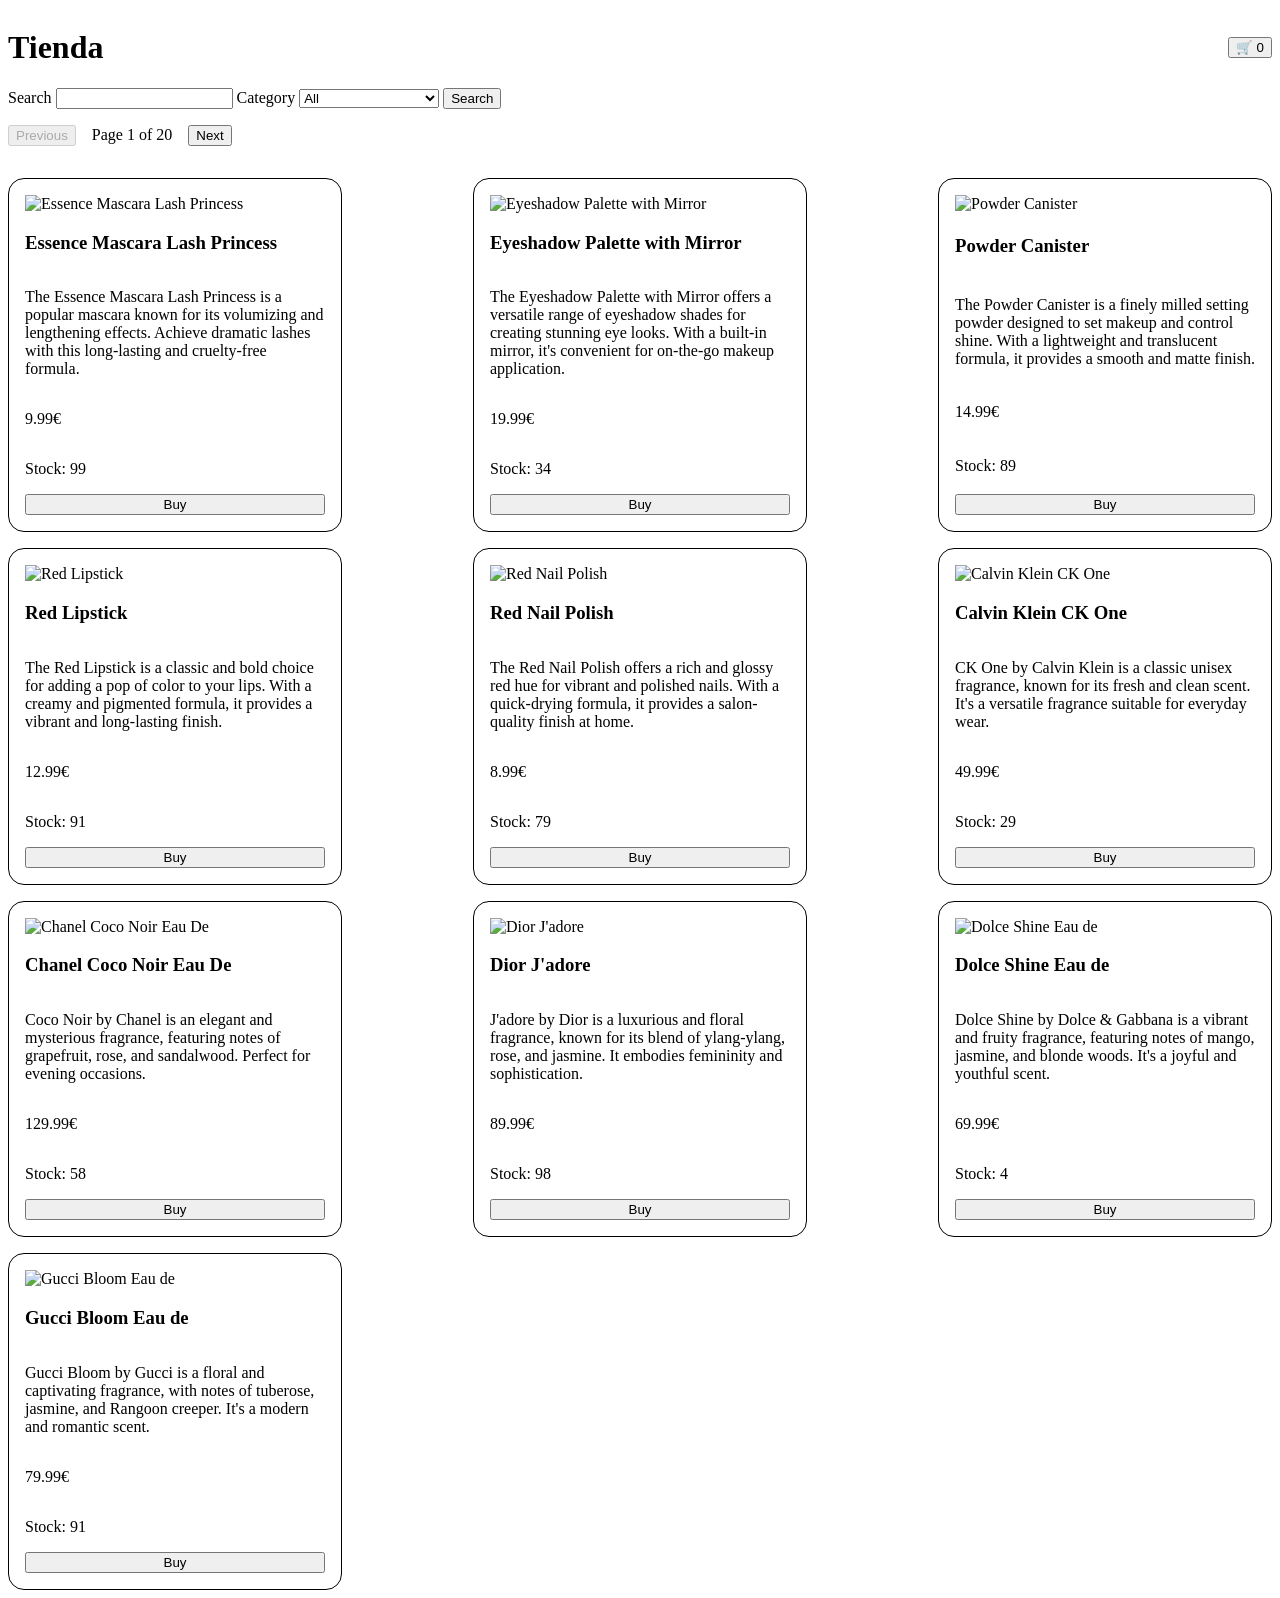
==== sencilla/index.html @ b7c4c06d "3 versions without API and localStorage" ====
<!DOCTYPE html>
<html lang="es">
<head>
    <meta charset="UTF-8">
    <meta name="viewport" content="width=device-width, initial-scale=1.0">
    <title>Tienda</title>
    <link rel="stylesheet" href="css/style.css">
</head>
<body>
    <header>
        <h1>Tienda</h1>
        <button id="cart-button">🛒 0</button>
    </header>

    <section id="cart" class="hidden"></section>

    <!-- El formulario está escrito aquí. Desde JS solo rellenamos las categorías. -->
    <form id="filter-form">
        <label for="search-input">Search</label>
        <input id="search-input" name="search">

        <label for="category-select">Category</label>
        <select id="category-select" name="category">
            <option value="">All</option>
        </select>

        <button type="submit">Search</button>
    </form>

    <nav class="pagination">
        <button id="prev-button">Previous</button>
        <span id="page-info"></span>
        <button id="next-button">Next</button>
    </nav>

    <section id="product__list"></section>

    <script type="module" src="index.js"></script>
</body>
</html>
---- sencilla/css/style.css ----
#product__list {
    display: flex;
    flex-direction: column;
    gap: 1rem;
    margin-top:2rem;
}

.product-card {
    display: flex;
    flex-direction: column;
    border: 1px solid black;
    border-radius: 1rem;
    justify-content: space-between;
    padding:1rem;
    img{
        width: 100%;
    }
}

.product-line {
    display: flex;
    justify-content: space-between;
    border-top: 1px solid black;
    img{
        height:4rem;
        width: 4rem;
    }
    h3{
        width:30%;
    }
    
}

.total {
    font-weight: bolder;
    text-align: end;
}


@media (min-width:760px) {
    #product__list{
        flex-direction: row;
        flex-wrap: wrap;
        justify-content: space-between;
    }
    .product-card{
        max-width: 300px;
    }

}

header {
    display: flex;
    justify-content: space-between;
    align-items: center;
}

.hidden {
    display: none;
}

.pagination {
    display: flex;
    gap: 1rem;
    align-items: center;
    margin-top: 1rem;
}
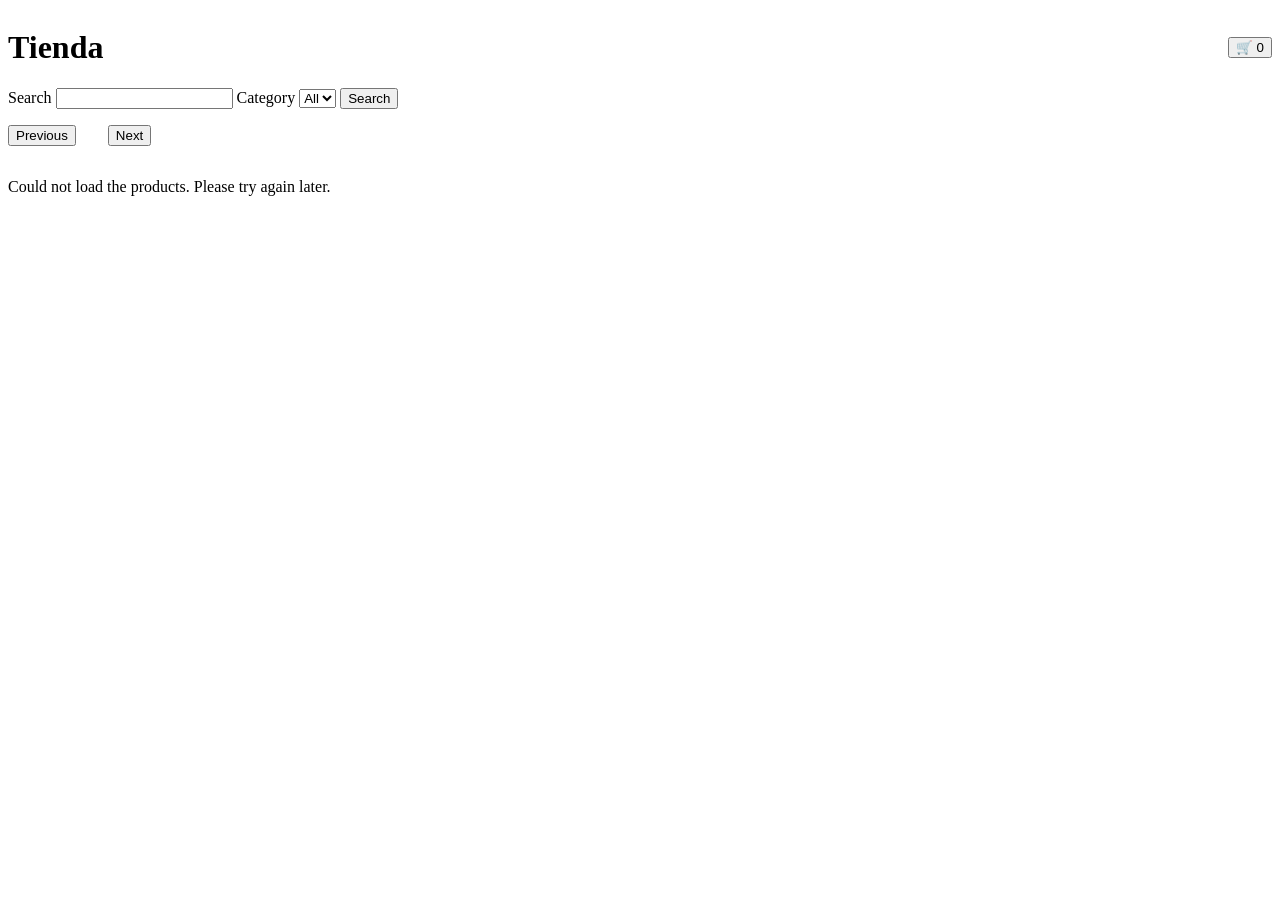
==== commit 829d09f0: "full with localStorage and API" ====
--- a/sencilla/index.html
+++ b/sencilla/index.html
@@ -12,7 +12,11 @@
         <button id="cart-button">🛒 0</button>
     </header>
 
-    <section id="cart" class="hidden"></section>
+    <!-- Detalle del carrito: se muestra/oculta con el botón 🛒 -->
+    <section id="cart" class="hidden">
+        <div id="cart-lines"></div>
+        <button id="empty-cart-button">Empty cart</button>
+    </section>
 
     <!-- El formulario está escrito aquí. Desde JS solo rellenamos las categorías. -->
     <form id="filter-form">
